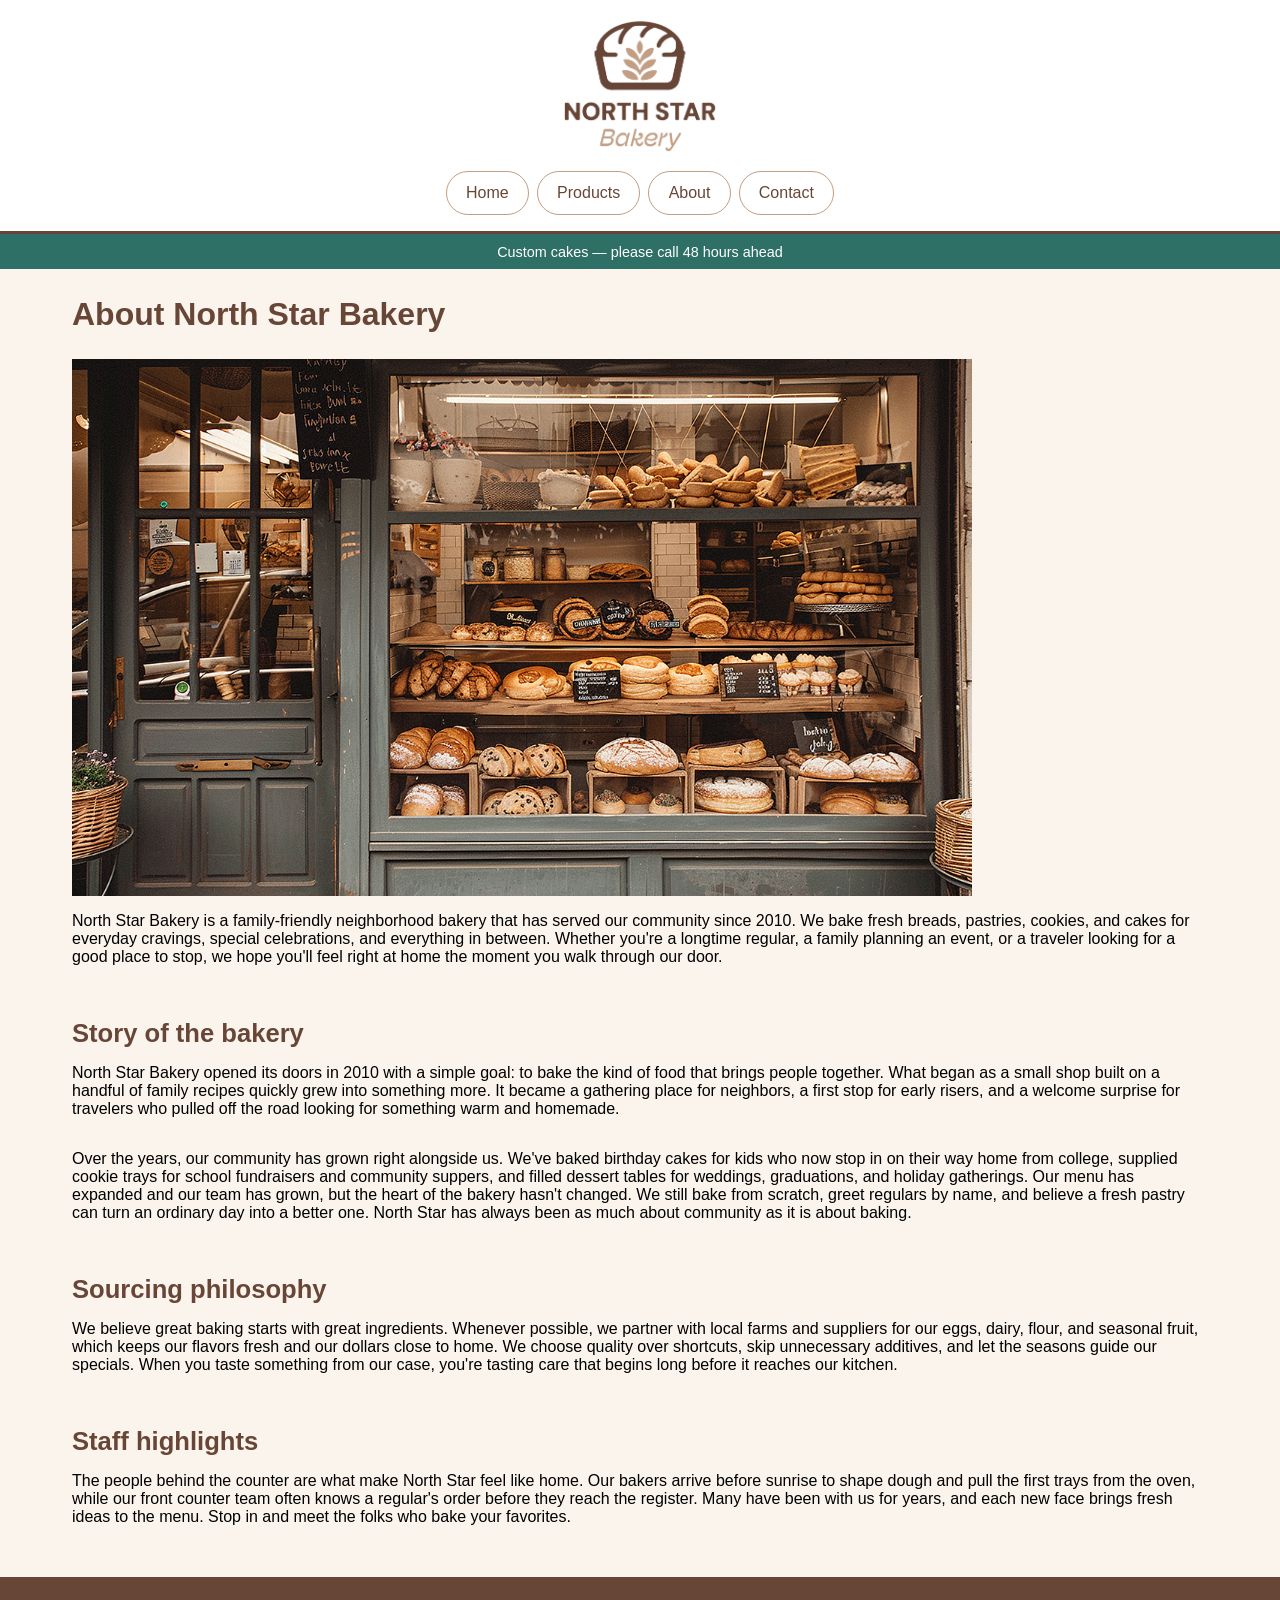
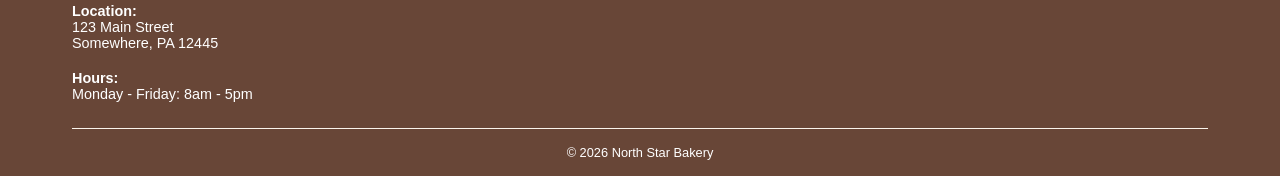
==== about.html @ 5f83a66f "added style sheet and adjusted html for visual design" ====
<!DOCTYPE html>
<html lang="en">

<head>
    <meta charset="UTF-8">
    <meta name="viewport" content="width=device-width, initial-scale=1.0">
    <link rel="stylesheet" href="css/styles.css">
    <title>North Star Bakery - About</title>
</head>

<body>
    <a href="#main-content" class="skip-to-main-content">Skip to main content</a>
    <header>
        <a href="index.html" class="logo"><img src="images/bakery-logo_c.png" alt="north star bakery logo" width="200"
                height="171"></a>
        <nav aria-label="Primary">
            <ul>
                <li><a href="index.html">Home</a></li>
                <li><a href="products.html">Products</a></li>
                <li><a href="about.html" aria-current="page">About</a></li>
                <li><a href="contact.html">Contact</a></li>
            </ul>
        </nav>
    </header>
    <main id="main-content">
        <section>Custom cakes — please call 48 hours ahead</section>
        <article>
            <h1>About North Star Bakery</h1>
            <img src="images/bakery-storefront_c.png" alt="photo of the storefront" width="640" height="381"
                class="full-width-element">
            <p>North Star Bakery is a family-friendly neighborhood bakery that has served our community since 2010. We
                bake fresh
                breads, pastries, cookies, and cakes for everyday cravings, special celebrations, and everything in
                between. Whether
                you're a longtime regular, a family planning an event, or a traveler looking for a good place to stop,
                we hope you'll
                feel right at home the moment you walk through our door.</p>
        </article>
        <article>
            <h2>Story of the bakery</h2>
            <p>North Star Bakery opened its doors in 2010 with a simple goal: to bake the kind of food that brings
                people together.
                What began as a small shop built on a handful of family recipes quickly grew into something more. It
                became a gathering
                place for neighbors, a first stop for early risers, and a welcome surprise for travelers who pulled off
                the road looking
                for something warm and homemade.</p>
            <p>Over the years, our community has grown right alongside us. We've baked birthday cakes for kids who now
                stop in on their
                way home from college, supplied cookie trays for school fundraisers and community suppers, and filled
                dessert tables for
                weddings, graduations, and holiday gatherings. Our menu has expanded and our team has grown, but the
                heart of the bakery
                hasn't changed. We still bake from scratch, greet regulars by name, and believe a fresh pastry can turn
                an ordinary day
                into a better one. North Star has always been as much about community as it is about baking.</p>
        </article>
        <article>
            <h2>Sourcing philosophy</h2>
            <p>We believe great baking starts with great ingredients. Whenever possible, we partner with local farms and
                suppliers for
                our eggs, dairy, flour, and seasonal fruit, which keeps our flavors fresh and our dollars close to home.
                We choose
                quality over shortcuts, skip unnecessary additives, and let the seasons guide our specials. When you
                taste something
                from our case, you're tasting care that begins long before it reaches our kitchen.</p>
        </article>
        <article>
            <h2>Staff highlights</h2>
            <p>The people behind the counter are what make North Star feel like home. Our bakers arrive before sunrise
                to shape dough
                and pull the first trays from the oven, while our front counter team often knows a regular's order
                before they reach the
                register. Many have been with us for years, and each new face brings fresh ideas to the menu. Stop in
                and meet the folks
                who bake your favorites.</p>
        </article>
    </main>
    <footer>
        <section>
            <p>
                <strong>Location:</strong><br>
                123 Main Street<br>
                Somewhere, PA 12445
            </p>
            <p>
                <strong>Hours:</strong><br>
                Monday - Friday: 8am - 5pm
            </p>
            <p class="copyright">&copy; 2026 North Star Bakery</p>
        </section>
    </footer>
</body>

</html>
---- css/styles.css ----
/* Global Styles ----------------------------------*/
:root {
    --color-light-brown: #FAF4EC;
    --color-medium-brown: #C19E84;
    --color-dark-brown: #684637;
    --color-teal: #2E6F66;
    --color-teal-dark: color-mix(in srgb, var(--color-teal) 80%, #000);
}

body {
    font-family: 'Segoe UI', Tahoma, Geneva, Verdana, sans-serif;
    /* background-color: var(--color-light-brown); */
    margin: 0;
}

h1,
h2,
h3 {
    color: var(--color-dark-brown);
    font-weight: bold;
}

h1 {
    font-size: 2rem;
}

h2 {
    font-size: 1.6rem;
    margin-bottom: 0;
}

h3 {
    font-size: 1.2rem;
    margin: 0;
}

p {
    font-size: 1rem;
    margin: 1rem 0;
}

a,
button {
    display: inline-block;
    vertical-align: middle;
    text-decoration: none;
    color: var(--color-dark-brown);
    border: 1px solid var(--color-medium-brown);
    border-radius: 1.5rem;
    padding: .75rem 1.2rem;
    text-align: center;
}

hr {
    border: none;
    height: 1px;
    background-color: var(--color-medium-brown);
    width: 100%;
}

.full-width-element {
    width: 100%;
    height: auto;
    max-width: 900px;
}

/* Header Styles ----------------------------------*/
.skip-to-main-content:not(:focus) {
    clip-path: inset(50%);
}

.skip-to-main-content {
    position: fixed;
    top: 1rem;
    left: 1rem;
    z-index: 99999;
    clip-path: none;
    background-color: var(--color-teal);
    border: none;
    color: #fff;
}

.logo {
    display: block;
    margin: 0 auto;
    padding: 0;
    border: none;
    width: 160px;
    height: 137px;
}

.logo img {
    width: 100%;
    height: 100%;
}

@media (min-width: 900px) {
    .logo {
        width: 200px;
        height: 171px;
    }
}

nav ul {
    display: flex;
    justify-content: center;
    gap: .5rem;
    list-style: none;
    padding: 0;
    margin: 0 auto 1rem;
}

nav a:focus {
    border: 1px solid var(--color-light-brown);
    background-color: var(--color-light-brown);
    outline: 2px solid var(--color-dark-brown);
    outline-offset: 2px;
}

nav a:hover {
    color: #fff;
    border: 1px solid var(--color-teal);
    background-color: var(--color-teal);
    transition: background-color 0.2s;
}

nav a:active {
    background-color: var(--color-teal-dark);
    outline: none;
}


/* Main Styles ----------------------------------*/
main {
    padding-bottom: 1.2rem;
    background-color: var(--color-light-brown);
    display: flex;
    flex-direction: column;
    align-items: flex-start;
}

article,
section {
    width: 100%;
    max-width: 1200px;
    margin: 0 auto;
    padding-bottom: 1rem;
    box-sizing: border-box;
    display: flex;
    flex-direction: column;
    align-items: flex-start;
}

main>article,
main>section,
footer>section {
    padding-left: 2rem;
    padding-right: 2rem;
}

main>section:first-child {
    border-top: 3px solid var(--color-dark-brown);
    width: 100%;
    max-width: 100%;
    background-color: var(--color-teal);
    color: #fff;
    text-align: center;
    font-size: .9rem;
    padding: .6rem 0;
    align-items: center;
    margin: 0;
}

figure {
    margin-left: 0;
}

.action-button {
    font-weight: bold;
    background-color: var(--color-teal);
    color: #fff;
    border: none;
    align-self: center;
}

@media (min-width: 900px) {
    .action-button {
        align-self: flex-start;
    }
}

.action-button:focus {
    outline: 2px solid var(--color-teal);
    outline-offset: 2px;
}

.action-button:hover {
    filter: brightness(120%);
    transition: filter 0.2s;
}

.action-button:active {
    background-color: var(--color-teal-dark);
    outline: none;
}

/* Form Styles ----------------------------------*/
form {
    width: 100%;
    max-width: 900px;
}

fieldset {
    border: 1px solid var(--color-medium-brown);
    border-radius: .5rem;
    padding: 1.5rem;
    margin-bottom: 1rem;
}

legend {
    color: var(--color-dark-brown);
    font-weight: bold;
}

label {
    margin-bottom: .4rem;
    display: inline-block;
}

input,
textarea {
    border: 1px solid var(--color-dark-brown);
    height: 1rem;
    display: block;
    width: 100%;
    max-width: 300px;
    border-radius: .5rem;
    padding: .7rem;
    font-family: inherit;
}

input::placeholder,
textarea::placeholder {
    font-size: 0.9rem;
}

textarea {
    max-width: calc(100% - 1.5rem);
    height: 5rem;
}

.radio-group {
    display: flex;
    flex-direction: row;
    gap: 2rem;
}

.radio-option {
    display: flex;
    align-items: center;
    gap: .2rem;
    cursor: pointer;

    input {
        width: auto;
    }
}

button[type="submit"] {
    font-weight: bold;
    background-color: var(--color-teal);
    color: #fff;
    border: none;
    cursor: pointer;
}

button[type="submit"]:focus {
    outline: 2px solid var(--color-teal);
    outline-offset: 2px;
}

button[type="submit"]:hover {
    filter: brightness(120%);
    transition: filter 0.2s;
}

button[type="submit"]:active {
    background-color: var(--color-teal-dark);
    outline: none;
}

/* Footer Styles ----------------------------------*/
footer {
    background-color: var(--color-dark-brown);
    color: var(--color-light-brown);
    padding-top:1rem;
}

footer p {
    margin: 0;
    color: #fff;
    padding: .6rem 0;
    font-size: .9rem;
}

.copyright {
    text-align: center;
    border-top: 1px solid var(--color-light-brown);
    font-size: .8rem;
    width: 100%;
    max-width: 1200px;
    margin: 1rem auto 0;
    padding: 1rem 0 0;
}
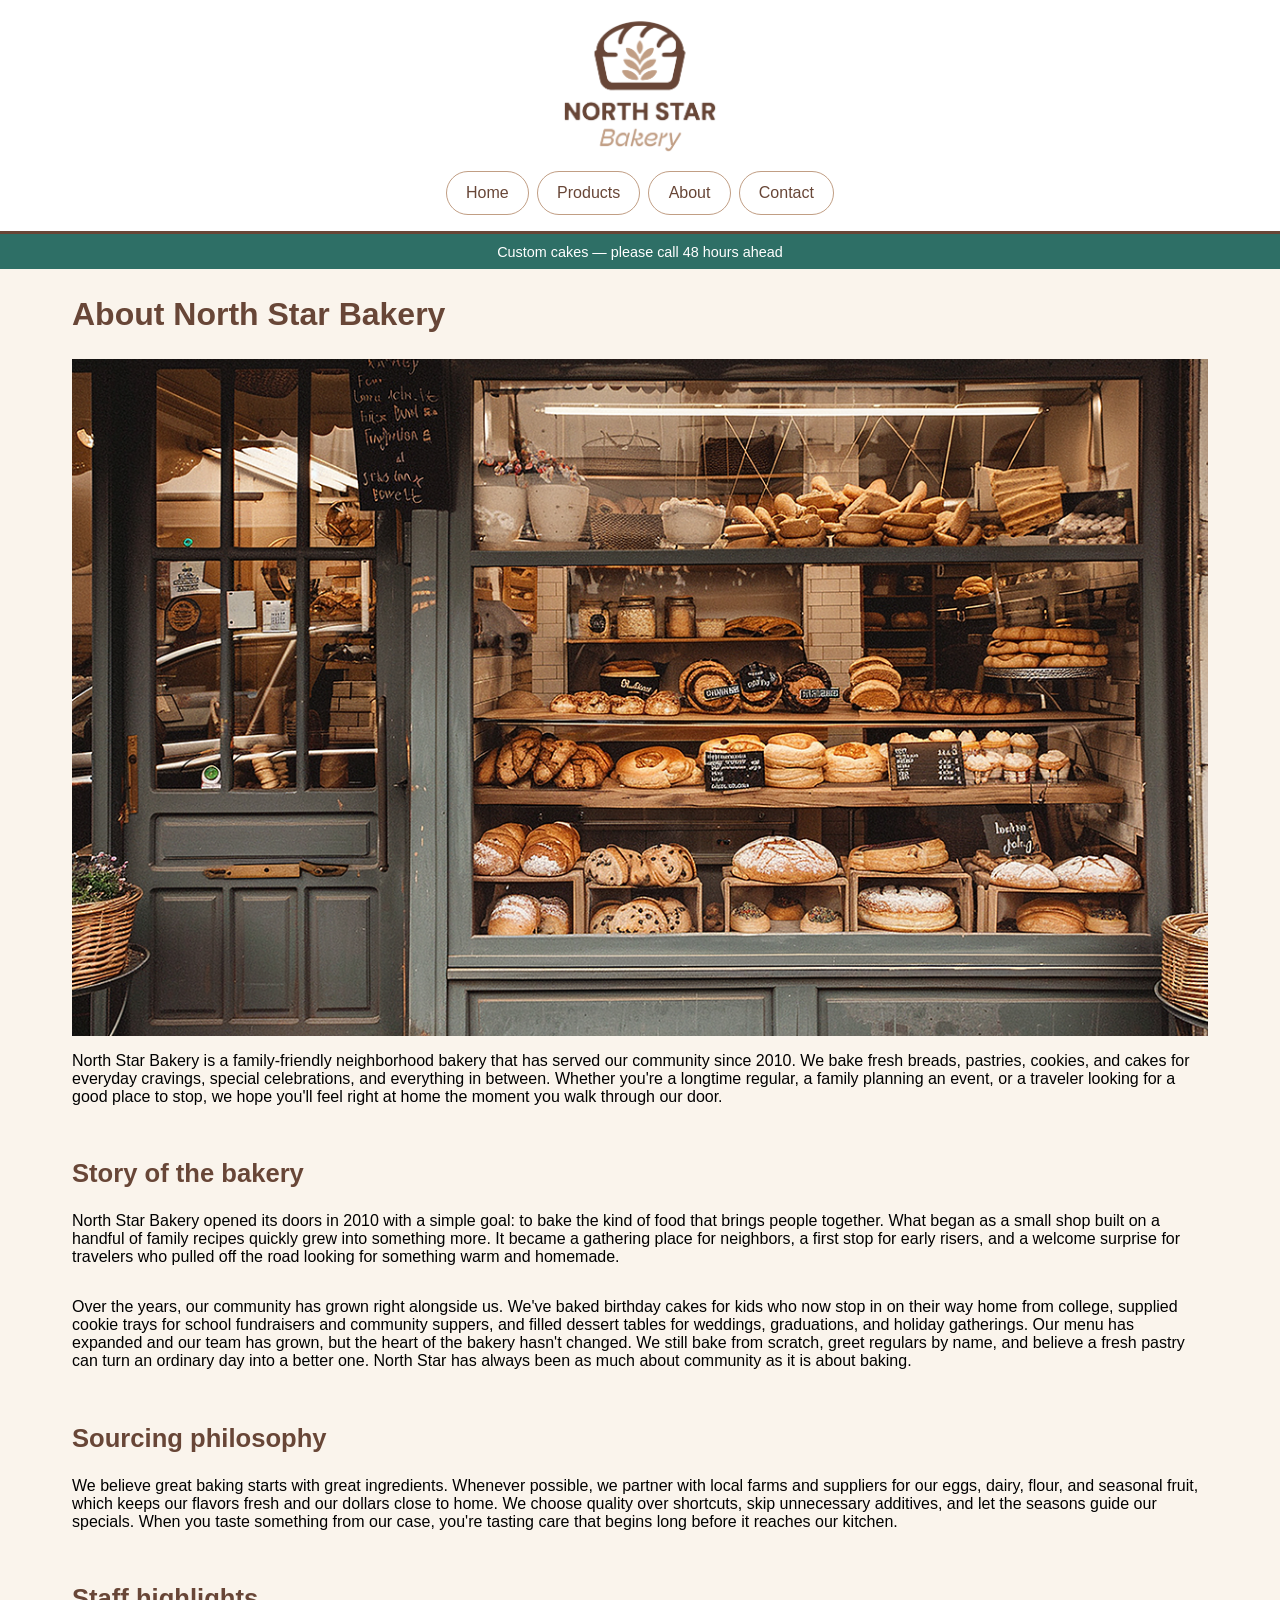
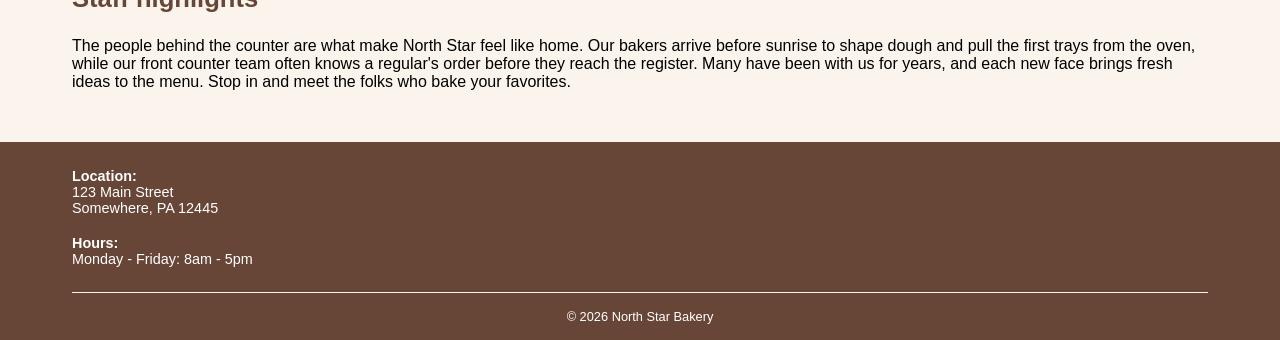
==== commit 7dbf4cb9: "Added javascript file and functional and validation scripts for contact form. also added thank you p" ====
--- a/about.html
+++ b/about.html
@@ -5,6 +5,7 @@
     <meta charset="UTF-8">
     <meta name="viewport" content="width=device-width, initial-scale=1.0">
     <link rel="stylesheet" href="css/styles.css">
+    <script src="js/scripts.js" defer></script>
     <title>North Star Bakery - About</title>
 </head>
 
--- a/css/styles.css
+++ b/css/styles.css
@@ -11,6 +11,9 @@
     font-family: 'Segoe UI', Tahoma, Geneva, Verdana, sans-serif;
     /* background-color: var(--color-light-brown); */
     margin: 0;
+    display: grid;
+    grid-template-rows: auto 1fr auto;
+    min-height: 100dvh;
 }
 
 h1,
@@ -26,7 +29,7 @@
 
 h2 {
     font-size: 1.6rem;
-    margin-bottom: 0;
+    margin-bottom: .5rem;
 }
 
 h3 {
@@ -61,7 +64,10 @@
 .full-width-element {
     width: 100%;
     height: auto;
-    max-width: 900px;
+}
+
+.hidden {
+    display: none;
 }
 
 /* Header Styles ----------------------------------*/
@@ -289,11 +295,17 @@
     outline: none;
 }
 
+.error-message {
+    color: red;
+    font-size: .9rem;
+    padding-top: .3rem;
+}
+
 /* Footer Styles ----------------------------------*/
 footer {
     background-color: var(--color-dark-brown);
     color: var(--color-light-brown);
-    padding-top:1rem;
+    padding-top: 1rem;
 }
 
 footer p {
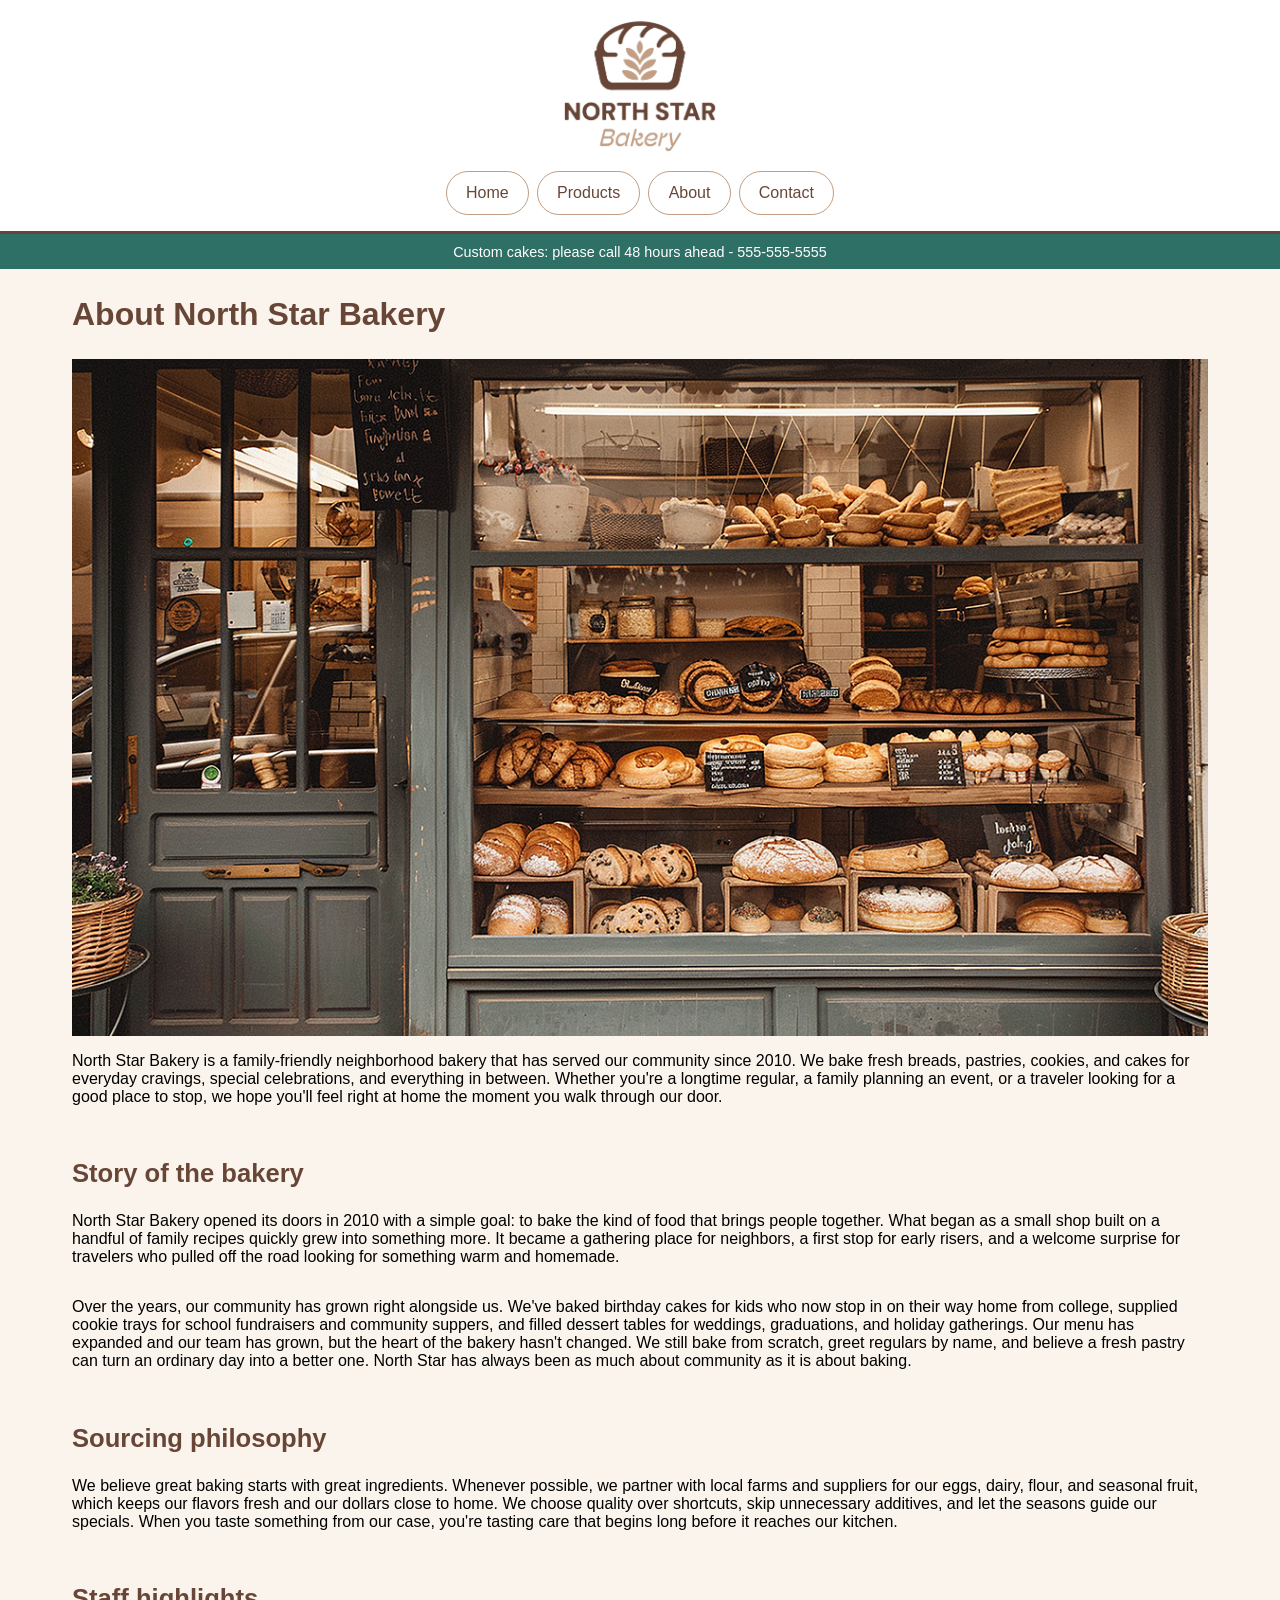
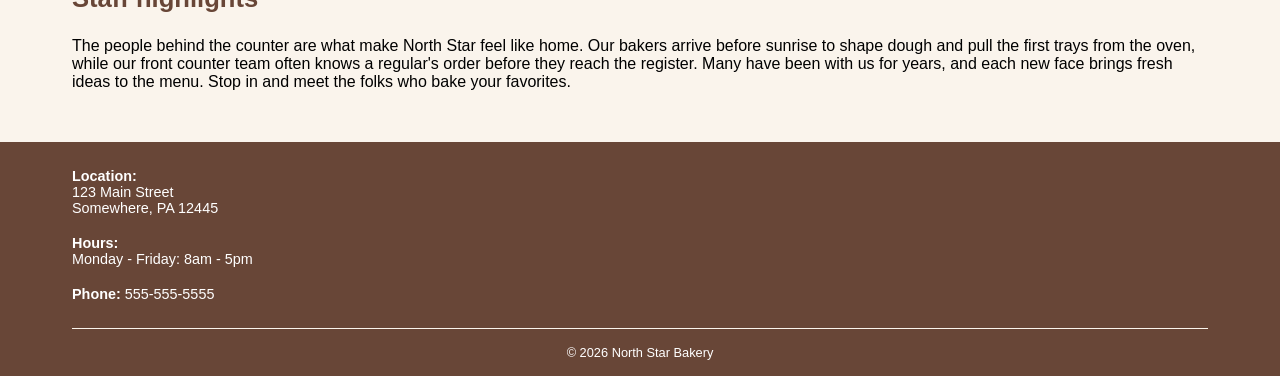
==== commit b65f8935: "Fixed image widths to make them responsive for small screen widths. Added phone number." ====
--- a/about.html
+++ b/about.html
@@ -1,96 +1,109 @@
 <!DOCTYPE html>
 <html lang="en">
 
-<head>
-    <meta charset="UTF-8">
-    <meta name="viewport" content="width=device-width, initial-scale=1.0">
-    <link rel="stylesheet" href="css/styles.css">
-    <script src="js/scripts.js" defer></script>
-    <title>North Star Bakery - About</title>
-</head>
+    <head>
+        <meta charset="UTF-8">
+        <meta name="viewport" content="width=device-width, initial-scale=1.0">
+        <link rel="stylesheet" href="css/styles.css">
+        <script src="js/scripts.js" defer></script>
+        <title>North Star Bakery - About</title>
+    </head>
 
-<body>
-    <a href="#main-content" class="skip-to-main-content">Skip to main content</a>
-    <header>
-        <a href="index.html" class="logo"><img src="images/bakery-logo_c.png" alt="north star bakery logo" width="200"
-                height="171"></a>
-        <nav aria-label="Primary">
-            <ul>
-                <li><a href="index.html">Home</a></li>
-                <li><a href="products.html">Products</a></li>
-                <li><a href="about.html" aria-current="page">About</a></li>
-                <li><a href="contact.html">Contact</a></li>
-            </ul>
-        </nav>
-    </header>
-    <main id="main-content">
-        <section>Custom cakes — please call 48 hours ahead</section>
-        <article>
-            <h1>About North Star Bakery</h1>
-            <img src="images/bakery-storefront_c.png" alt="photo of the storefront" width="640" height="381"
-                class="full-width-element">
-            <p>North Star Bakery is a family-friendly neighborhood bakery that has served our community since 2010. We
-                bake fresh
-                breads, pastries, cookies, and cakes for everyday cravings, special celebrations, and everything in
-                between. Whether
-                you're a longtime regular, a family planning an event, or a traveler looking for a good place to stop,
-                we hope you'll
-                feel right at home the moment you walk through our door.</p>
-        </article>
-        <article>
-            <h2>Story of the bakery</h2>
-            <p>North Star Bakery opened its doors in 2010 with a simple goal: to bake the kind of food that brings
-                people together.
-                What began as a small shop built on a handful of family recipes quickly grew into something more. It
-                became a gathering
-                place for neighbors, a first stop for early risers, and a welcome surprise for travelers who pulled off
-                the road looking
-                for something warm and homemade.</p>
-            <p>Over the years, our community has grown right alongside us. We've baked birthday cakes for kids who now
-                stop in on their
-                way home from college, supplied cookie trays for school fundraisers and community suppers, and filled
-                dessert tables for
-                weddings, graduations, and holiday gatherings. Our menu has expanded and our team has grown, but the
-                heart of the bakery
-                hasn't changed. We still bake from scratch, greet regulars by name, and believe a fresh pastry can turn
-                an ordinary day
-                into a better one. North Star has always been as much about community as it is about baking.</p>
-        </article>
-        <article>
-            <h2>Sourcing philosophy</h2>
-            <p>We believe great baking starts with great ingredients. Whenever possible, we partner with local farms and
-                suppliers for
-                our eggs, dairy, flour, and seasonal fruit, which keeps our flavors fresh and our dollars close to home.
-                We choose
-                quality over shortcuts, skip unnecessary additives, and let the seasons guide our specials. When you
-                taste something
-                from our case, you're tasting care that begins long before it reaches our kitchen.</p>
-        </article>
-        <article>
-            <h2>Staff highlights</h2>
-            <p>The people behind the counter are what make North Star feel like home. Our bakers arrive before sunrise
-                to shape dough
-                and pull the first trays from the oven, while our front counter team often knows a regular's order
-                before they reach the
-                register. Many have been with us for years, and each new face brings fresh ideas to the menu. Stop in
-                and meet the folks
-                who bake your favorites.</p>
-        </article>
-    </main>
-    <footer>
-        <section>
-            <p>
-                <strong>Location:</strong><br>
-                123 Main Street<br>
-                Somewhere, PA 12445
-            </p>
-            <p>
-                <strong>Hours:</strong><br>
-                Monday - Friday: 8am - 5pm
-            </p>
-            <p class="copyright">&copy; 2026 North Star Bakery</p>
-        </section>
-    </footer>
-</body>
+    <body>
+        <a href="#main-content" class="skip-to-main-content">Skip to main content</a>
+        <header>
+            <a href="index.html" class="logo"><img src="images/bakery-logo_c.png" alt="north star bakery logo"
+                    width="200" height="171"></a>
+            <nav aria-label="Primary">
+                <ul>
+                    <li><a href="index.html">Home</a></li>
+                    <li><a href="products.html">Products</a></li>
+                    <li><a href="about.html" aria-current="page">About</a></li>
+                    <li><a href="contact.html">Contact</a></li>
+                </ul>
+            </nav>
+        </header>
+        <main id="main-content">
+            <section>Custom cakes: please call 48 hours ahead - 555-555-5555</section>
+            <article>
+                <h1>About North Star Bakery</h1>
+                <img src="images/bakery-storefront_c.png" alt="photo of the storefront" width="640" height="381"
+                    class="full-width-element">
+                <p>North Star Bakery is a family-friendly neighborhood bakery that has served our community since 2010.
+                    We
+                    bake fresh
+                    breads, pastries, cookies, and cakes for everyday cravings, special celebrations, and everything in
+                    between. Whether
+                    you're a longtime regular, a family planning an event, or a traveler looking for a good place to
+                    stop,
+                    we hope you'll
+                    feel right at home the moment you walk through our door.</p>
+            </article>
+            <article>
+                <h2>Story of the bakery</h2>
+                <p>North Star Bakery opened its doors in 2010 with a simple goal: to bake the kind of food that brings
+                    people together.
+                    What began as a small shop built on a handful of family recipes quickly grew into something more. It
+                    became a gathering
+                    place for neighbors, a first stop for early risers, and a welcome surprise for travelers who pulled
+                    off
+                    the road looking
+                    for something warm and homemade.</p>
+                <p>Over the years, our community has grown right alongside us. We've baked birthday cakes for kids who
+                    now
+                    stop in on their
+                    way home from college, supplied cookie trays for school fundraisers and community suppers, and
+                    filled
+                    dessert tables for
+                    weddings, graduations, and holiday gatherings. Our menu has expanded and our team has grown, but the
+                    heart of the bakery
+                    hasn't changed. We still bake from scratch, greet regulars by name, and believe a fresh pastry can
+                    turn
+                    an ordinary day
+                    into a better one. North Star has always been as much about community as it is about baking.</p>
+            </article>
+            <article>
+                <h2>Sourcing philosophy</h2>
+                <p>We believe great baking starts with great ingredients. Whenever possible, we partner with local farms
+                    and
+                    suppliers for
+                    our eggs, dairy, flour, and seasonal fruit, which keeps our flavors fresh and our dollars close to
+                    home.
+                    We choose
+                    quality over shortcuts, skip unnecessary additives, and let the seasons guide our specials. When you
+                    taste something
+                    from our case, you're tasting care that begins long before it reaches our kitchen.</p>
+            </article>
+            <article>
+                <h2>Staff highlights</h2>
+                <p>The people behind the counter are what make North Star feel like home. Our bakers arrive before
+                    sunrise
+                    to shape dough
+                    and pull the first trays from the oven, while our front counter team often knows a regular's order
+                    before they reach the
+                    register. Many have been with us for years, and each new face brings fresh ideas to the menu. Stop
+                    in
+                    and meet the folks
+                    who bake your favorites.</p>
+            </article>
+        </main>
+        <footer>
+            <section>
+                <p>
+                    <strong>Location:</strong><br>
+                    123 Main Street<br>
+                    Somewhere, PA 12445
+                </p>
+                <p>
+                    <strong>Hours:</strong><br>
+                    Monday - Friday: 8am - 5pm
+                </p>
+                <p>
+                    <strong>Phone:</strong> 555-555-5555
+                </p>
+                <p class="copyright">&copy; 2026 North Star Bakery</p>
+            </section>
+        </footer>
+    </body>
 
 </html>
--- a/css/styles.css
+++ b/css/styles.css
@@ -66,6 +66,13 @@
     height: auto;
 }
 
+@media (max-width: calc(400px + 4rem)) {
+    .image-mobile-width {
+        width: 100%;
+        height: auto;
+    }
+}
+
 .hidden {
     display: none;
 }
@@ -179,6 +186,7 @@
 
 figure {
     margin-left: 0;
+    margin-right: 0;
 }
 
 .action-button {
